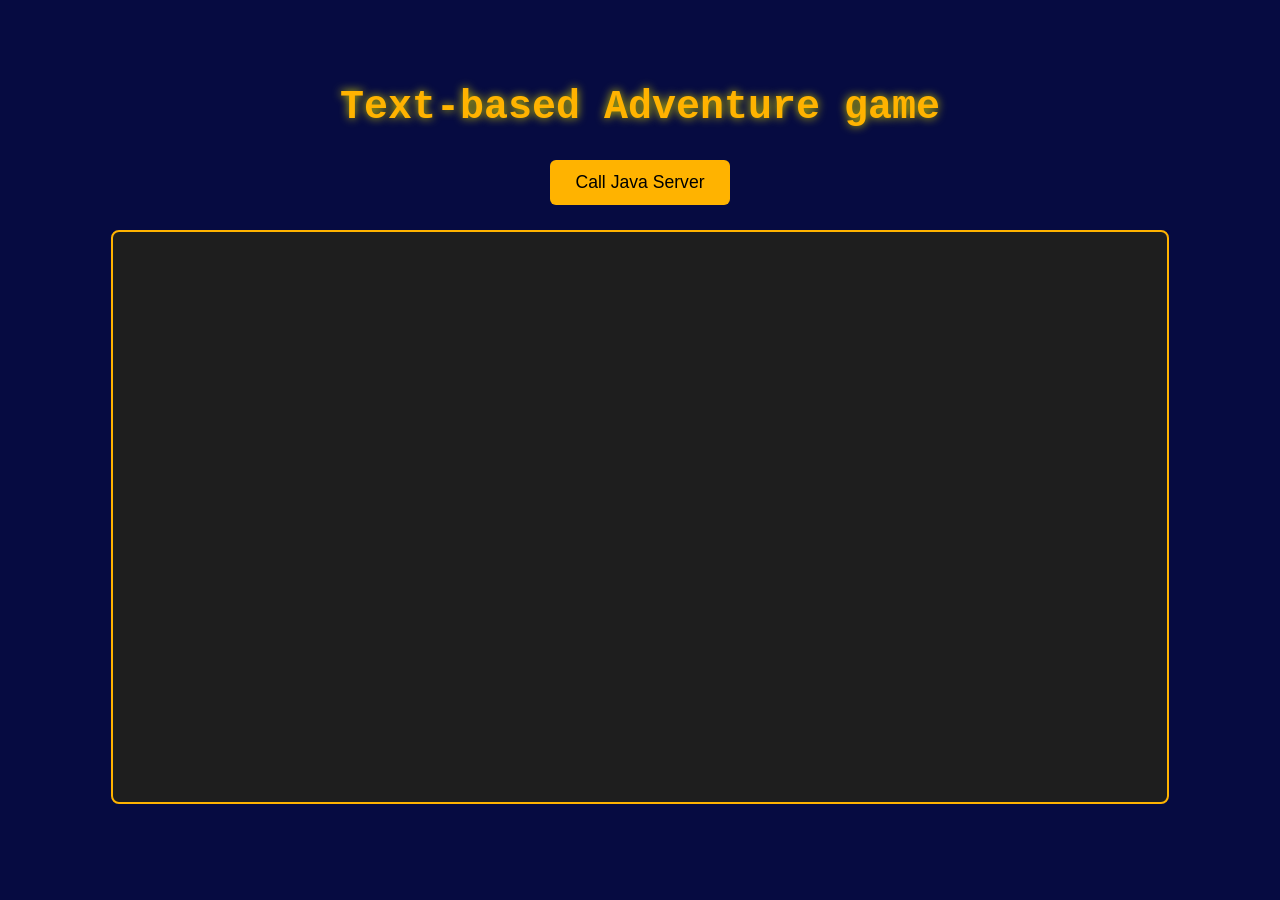
==== public/index.html @ ca285ab5 "Finally working Java Sync code" ====
<!DOCTYPE html>
<html>
<head>
  <meta charset="UTF-8">
  <title>Java + HTML Demo</title>
  <link rel="stylesheet" href="css/styles.css">
</head>
<body>

<h1>Text-based Adventure game</h1>

<button onclick="callJava()">Call Java Server</button>
<div id="output"></div>

<script>
function callJava() {
  fetch("/hello")
    .then(r => r.json())
    .then(data => {
      document.getElementById("output").innerText = data.message;
    });
}
</script>

</body>
</html>
---- public/css/styles.css ----
﻿:root {
  --bg: #060b41;
  --primary: #ffb300;
  --secondary: #ccc900;
  --complimentary: #00d4ff;
  --text: #e6e6e6;
  --text-bright: #ffffff;
  --box-color: #1e1e1e;
}

body {
  background-color: var(--bg);
  color: var(--text);
  font-family: "Consolas", "Courier New", monospace;
  text-align: center;
  padding-top: 50px;
}

h1 {
  font-size: 2.5rem;
  margin-bottom: 30px;
  color: var(--primary);
  text-shadow: 0 0 10px var(--secondary);
}

button {
  background-color: var(--primary);
  border: none;
  padding: 12px 25px;
  font-size: 1.1rem;
  border-radius: 6px;
  cursor: pointer;
  color: #000;
  transition: 0.2s ease;
}

button:hover {
  background-color: var(--secondary);
  transform: scale(1.05);
}

#output {
  margin: 25px auto 0 auto;
  width: 80vw;
  height: 60vh;
  background-color: #1e1e1e;
  border: 2px solid var(--primary);
  border-radius: 8px;
  padding: 15px;
  overflow-y: auto;
  color: var(--text-bright);
  font-family: "Consolas", "Courier New", monospace;
  position: relative; /* REQUIRED */
}

/* Header bar */
#output::before {
  content: "";
  position: absolute;
  top: -32px;
  left: 0;
  width: 100%;
  height: 30px;
  background-color: #2d2d2d;
  border-top-left-radius: 8px;
  border-top-right-radius: 8px;
  border: 2px solid var(--primary);
  border-bottom: none;
}

/* Window dots */
#output::after {
  content: "";
  position: absolute;
  top: -22px;
  left: 15px;
  width: 40px;
  height: 12px;
  background:
    radial-gradient(circle, #ff5f56 60%, transparent 61%) 0 0,
    radial-gradient(circle, #ffbd2e 60%, transparent 61%) 14px 0,
    radial-gradient(circle, #27c93f 60%, transparent 61%) 28px 0;
  background-size: 12px 12px;
  background-repeat: no-repeat;
}

#output::before,
#output::after {
  z-index: 10;
}

#output {
  position: relative;
  display: block;
  z-index: 1;
}
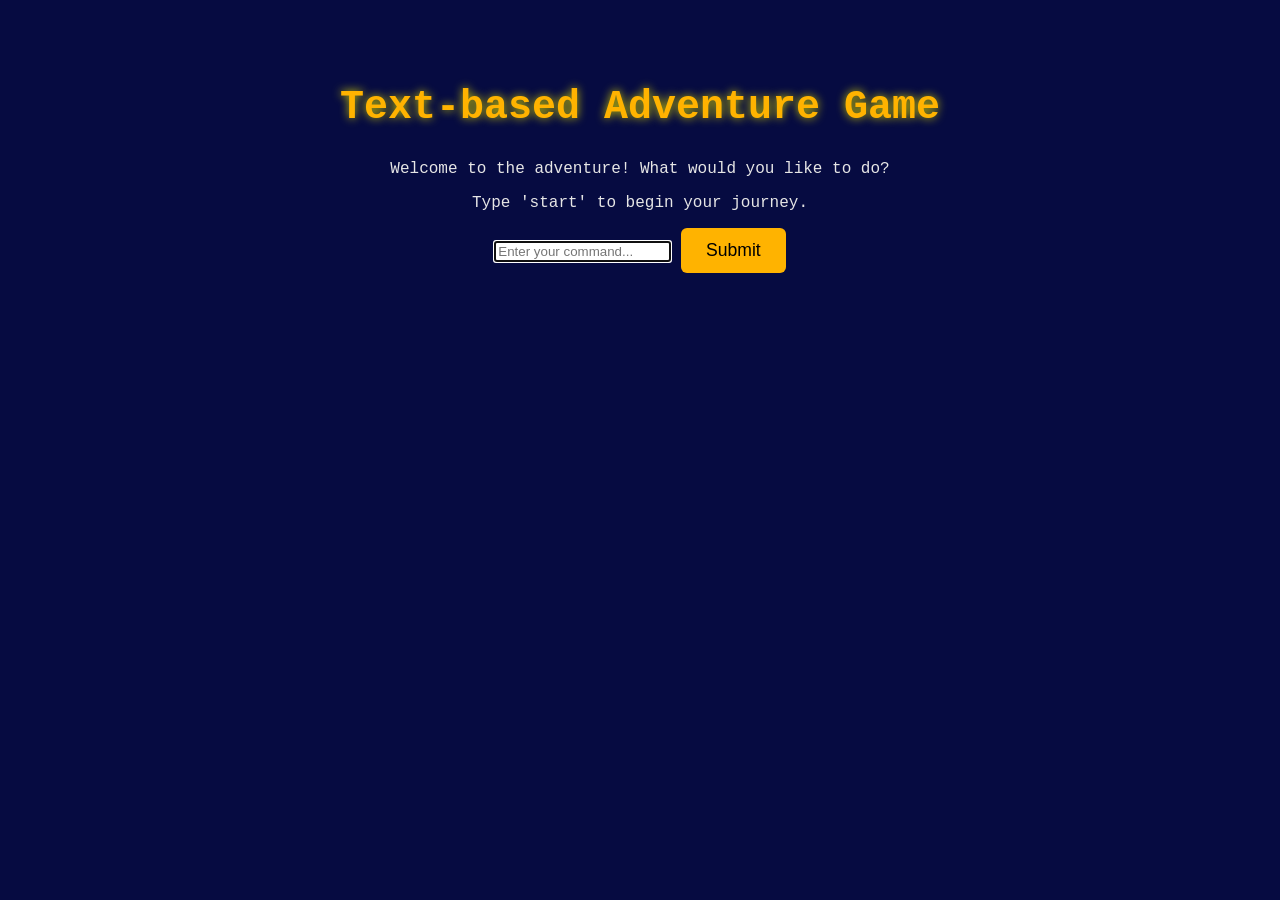
==== commit 475de080: "Game is finally fully and completely ready to code. The game currently has a sample class inside of " ====
--- a/public/index.html
+++ b/public/index.html
@@ -2,24 +2,64 @@
 <html>
 <head>
   <meta charset="UTF-8">
-  <title>Java + HTML Demo</title>
+  <title>Text-based Adventure Game</title>
   <link rel="stylesheet" href="css/styles.css">
 </head>
 <body>
 
-<h1>Text-based Adventure game</h1>
+<h1>Text-based Adventure Game</h1>
 
-<button onclick="callJava()">Call Java Server</button>
-<div id="output"></div>
+<div id="game-output">
+  <p>Welcome to the adventure! What would you like to do?</p>
+  <p>Type 'start' to begin your journey.</p>
+</div>
+
+<div id="input-area">
+  <input type="text" id="user-input" placeholder="Enter your command..." autofocus>
+  <button onclick="sendInput()">Submit</button>
+</div>
+
+<div id="loading" style="display: none;">Processing...</div>
 
 <script>
-function callJava() {
-  fetch("/hello")
-    .then(r => r.json())
-    .then(data => {
-      document.getElementById("output").innerText = data.message;
-    });
+let gameStarted = false;
+
+function sendInput() {
+  const input = document.getElementById('user-input').value.trim();
+  if (!input) return;
+
+  document.getElementById('loading').style.display = 'block';
+  document.getElementById('user-input').disabled = true;
+
+  fetch('/game', {
+    method: 'POST',
+    headers: {
+      'Content-Type': 'application/json',
+    },
+    body: JSON.stringify({ input: input })
+  })
+  .then(r => r.json())
+  .then(data => {
+    document.getElementById('game-output').innerHTML = data.response.replace(/\n/g, '<br>');
+    document.getElementById('user-input').value = '';
+    document.getElementById('user-input').focus();
+  })
+  .catch(error => {
+    document.getElementById('game-output').innerHTML = 'Error: ' + error.message;
+  })
+  .finally(() => {
+    document.getElementById('loading').style.display = 'none';
+    document.getElementById('user-input').disabled = false;
+  });
 }
+
+function handleKeyPress(event) {
+  if (event.key === 'Enter') {
+    sendInput();
+  }
+}
+
+document.getElementById('user-input').addEventListener('keypress', handleKeyPress);
 </script>
 
 </body>
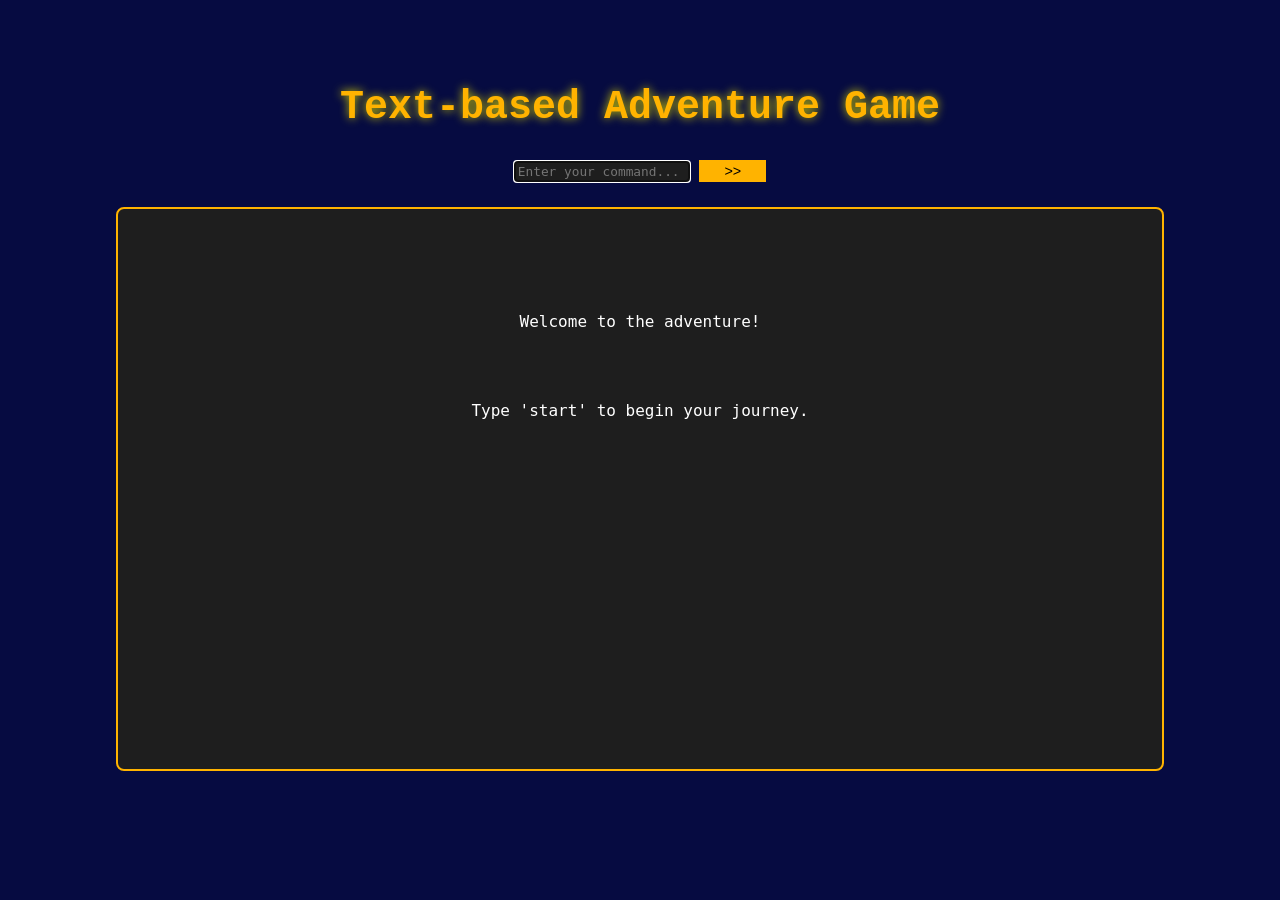
==== commit 22226b37: "Updated styles" ====
--- a/public/index.html
+++ b/public/index.html
@@ -9,15 +9,18 @@
 
 <h1>Text-based Adventure Game</h1>
 
-<div id="game-output">
-  <p>Welcome to the adventure! What would you like to do?</p>
-  <p>Type 'start' to begin your journey.</p>
+<div id="input-area">
+  <input type="text" id="user-input" placeholder="Enter your command..." autofocus>
+  <button onclick="sendInput()">>></button>
 </div>
 
-<div id="input-area">
-  <input type="text" id="user-input" placeholder="Enter your command..." autofocus>
-  <button onclick="sendInput()">Submit</button>
+<div id="output">
+  <div id="game-output">
+  <p>Welcome to the adventure!</p>
+  <p>Type 'start' to begin your journey.</p>
+  </div>
 </div>
+
 
 <div id="loading" style="display: none;">Processing...</div>
 
--- a/public/css/styles.css
+++ b/public/css/styles.css
@@ -16,6 +16,10 @@
   padding-top: 50px;
 }
 
+p {
+  text-align: center;
+}
+
 h1 {
   font-size: 2.5rem;
   margin-bottom: 30px;
@@ -23,12 +27,20 @@
   text-shadow: 0 0 10px var(--secondary);
 }
 
+input {
+  font-family: 'Cascadia Code', monospace;
+  background-color: var(--box-color);
+  color: var(--text);
+  border: 2px solid var(--primary);
+  font-size: 0.8rem;
+}
+
 button {
   background-color: var(--primary);
   border: none;
-  padding: 12px 25px;
-  font-size: 1.1rem;
-  border-radius: 6px;
+  padding: 3px 25px;
+  font-size: 0.9rem;
+  border-radius: 0;
   cursor: pointer;
   color: #000;
   transition: 0.2s ease;
@@ -40,17 +52,20 @@
 }
 
 #output {
+  text-align: left;
+  font-family: 'Cascadia Code', monospace;
   margin: 25px auto 0 auto;
   width: 80vw;
   height: 60vh;
   background-color: #1e1e1e;
   border: 2px solid var(--primary);
   border-radius: 8px;
-  padding: 15px;
+  padding: 10px;
   overflow-y: auto;
   color: var(--text-bright);
-  font-family: "Consolas", "Courier New", monospace;
   position: relative; /* REQUIRED */
+  line-height: 1.2;
+  white-space: pre-wrap;
 }
 
 /* Header bar */
@@ -88,9 +103,3 @@
 #output::after {
   z-index: 10;
 }
-
-#output {
-  position: relative;
-  display: block;
-  z-index: 1;
-}
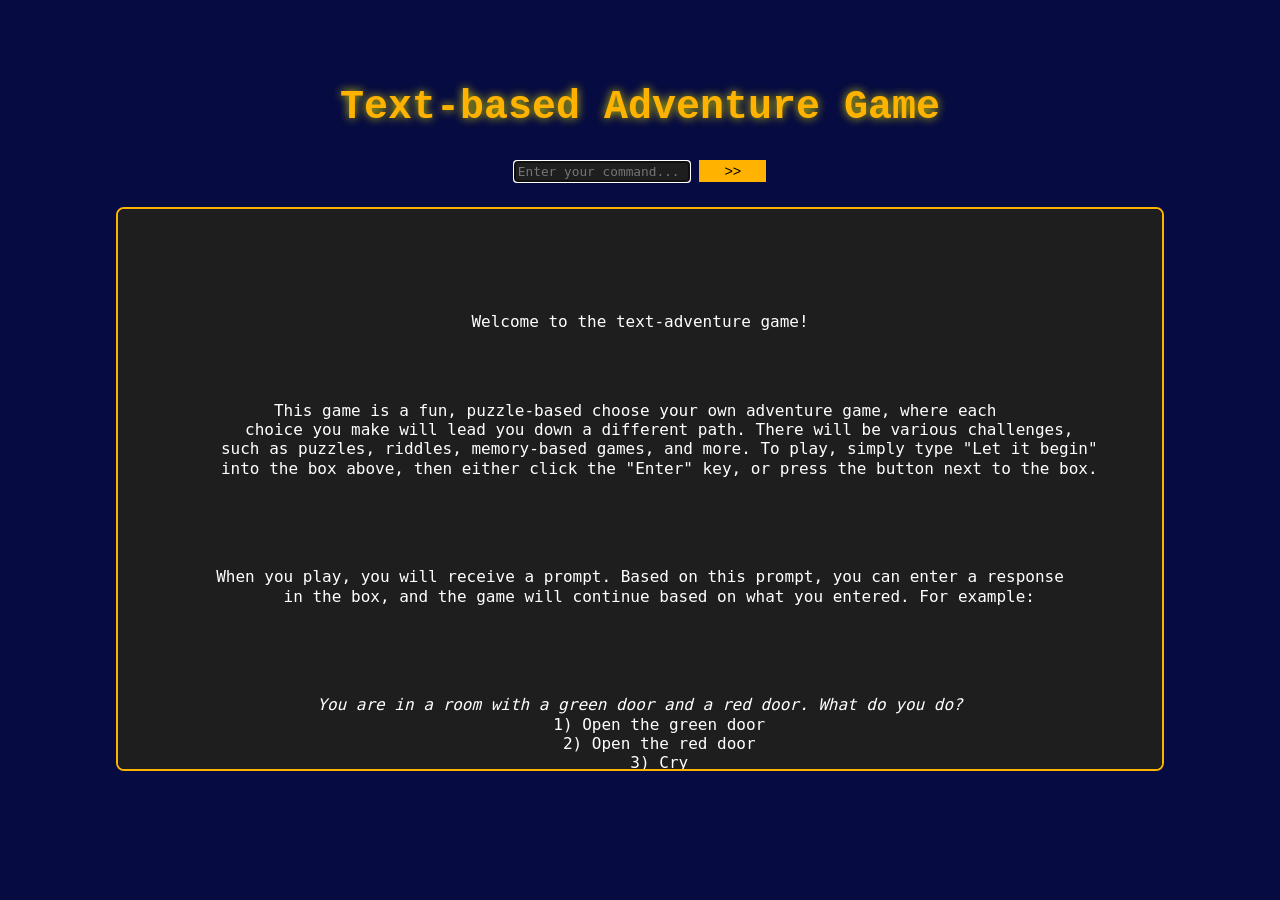
==== commit 85971b69: "Game now ready with all files aside from JDK, because JDK will not be available." ====
--- a/public/index.html
+++ b/public/index.html
@@ -16,8 +16,30 @@
 
 <div id="output">
   <div id="game-output">
-  <p>Welcome to the adventure!</p>
-  <p>Type 'start' to begin your journey.</p>
+  <p>Welcome to the text-adventure game!</p>
+  <p>This game is a fun, puzzle-based choose your own adventure game, where each 
+    choice you make will lead you down a different path. There will be various challenges,
+    such as puzzles, riddles, memory-based games, and more. To play, simply type "Let it begin"
+    into the box above, then either click the "Enter" key, or press the button next to the box.
+  </p>
+  <p>When you play, you will receive a prompt. Based on this prompt, you can enter a response
+    in the box, and the game will continue based on what you entered. For example:
+  </p>
+  <p><i>You are in a room with a green door and a red door. What do you do?</i>
+    1) Open the green door
+    2) Open the red door
+    3) Cry
+    4) Check your inventory - this action is always available.
+  </p>
+  <p>You could then enter "1" in the box, which would have the program continue with you going
+    through the green door. You can <i>Always</i> enter "Inventory" to check your inventory, 
+    "Help", which will take you back to this page, or "Hard-Reset", which will reset the game.
+    Don't do that.
+  </p>
+  <p>Now, keep your hands, feet, reproductive organs, and ticket to the afterlife in the vehicle
+    at all times, and enjoy the game!
+  </p>
+  <p>-- type "Let it begin" above --</p>
   </div>
 </div>
 
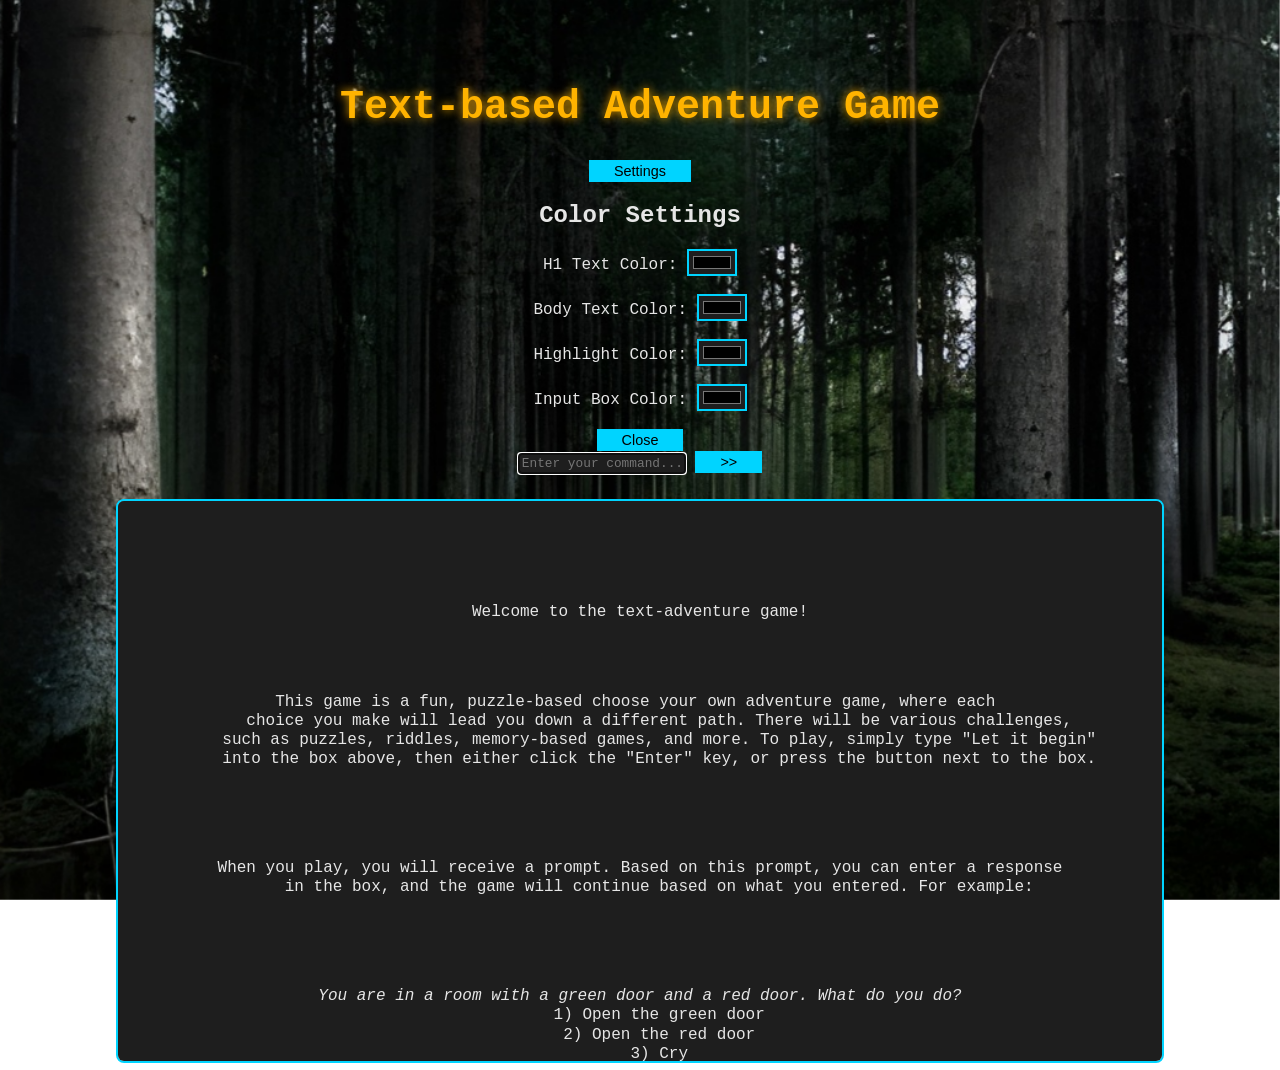
==== commit 648bbd2a: "Added Backgrounds, fixed styling, added a "settings" menu, and synced with other changes." ====
--- a/public/index.html
+++ b/public/index.html
@@ -6,8 +6,26 @@
   <link rel="stylesheet" href="css/styles.css">
 </head>
 <body>
+  <div class ="background-section">
+    <img src="images/forest.jpg" alt="Background Image" class="background-image">
+  </div>
 
 <h1>Text-based Adventure Game</h1>
+
+<button id="settings-btn" onclick="toggleSettings()">Settings</button>
+
+<div id="settings-menu" >
+  <h2>Color Settings</h2>
+  <label for="text-color">H1 Text Color:</label>
+  <input type="color" id="text-color"><br><br>
+  <label for="primary">Body Text Color:</label>
+  <input type="color" id="primary"><br><br>
+  <label for="highlight">Highlight Color:</label>
+  <input type="color" id="highlight"><br><br>
+  <label for="input-box">Input Box Color:</label>
+  <input type="color" id="input-box"><br><br>
+  <button onclick="toggleSettings()">Close</button>
+</div>
 
 <div id="input-area">
   <input type="text" id="user-input" placeholder="Enter your command..." autofocus>
@@ -49,6 +67,36 @@
 <script>
 let gameStarted = false;
 
+function toggleSettings() {
+  const menu = document.getElementById('settings-menu');
+  if (menu.style.display === 'none') {
+    loadColors();
+    menu.style.display = 'block';
+  } else {
+    menu.style.display = 'none';
+  }
+}
+
+function loadColors() {
+  const root = document.documentElement;
+  document.getElementById('text-color').value = getComputedStyle(root).getPropertyValue('--text-color').trim();
+  document.getElementById('primary').value = getComputedStyle(root).getPropertyValue('--primary').trim();
+  document.getElementById('highlight').value = getComputedStyle(root).getPropertyValue('--highlight').trim();
+  document.getElementById('input-box').value = getComputedStyle(root).getPropertyValue('--input-box').trim();
+}
+
+function updateColor(varName, value) {
+  document.documentElement.style.setProperty(varName, value);
+}
+
+// Add event listeners
+document.addEventListener('DOMContentLoaded', () => {
+  document.getElementById('text-color').addEventListener('input', (e) => updateColor('--text-color', e.target.value));
+  document.getElementById('primary').addEventListener('input', (e) => updateColor('--primary', e.target.value));
+  document.getElementById('highlight').addEventListener('input', (e) => updateColor('--highlight', e.target.value));
+  document.getElementById('input-box').addEventListener('input', (e) => updateColor('--input-box', e.target.value));
+});
+
 function sendInput() {
   const input = document.getElementById('user-input').value.trim();
   if (!input) return;
@@ -67,7 +115,6 @@
   .then(data => {
     document.getElementById('game-output').innerHTML = data.response.replace(/\n/g, '<br>');
     document.getElementById('user-input').value = '';
-    document.getElementById('user-input').focus();
   })
   .catch(error => {
     document.getElementById('game-output').innerHTML = 'Error: ' + error.message;
@@ -75,16 +122,18 @@
   .finally(() => {
     document.getElementById('loading').style.display = 'none';
     document.getElementById('user-input').disabled = false;
+    document.getElementById('user-input').focus();
   });
 }
 
 function handleKeyPress(event) {
   if (event.key === 'Enter') {
+    event.preventDefault();
     sendInput();
   }
 }
 
-document.getElementById('user-input').addEventListener('keypress', handleKeyPress);
+document.getElementById('user-input').addEventListener('keydown', handleKeyPress);
 </script>
 
 </body>
--- a/public/css/styles.css
+++ b/public/css/styles.css
@@ -1,19 +1,43 @@
 ﻿:root {
-  --bg: #060b41;
-  --primary: #ffb300;
-  --secondary: #ccc900;
-  --complimentary: #00d4ff;
+  --text-color: rgb(255,179,0);
+  --text-shadow: 0 0 10px var(--text-color);
+  --text-shadow: 0 0 10px color-mix(in srgb, var(--text-color), rgb(0, 0, 0) 10%);
+  --primary: #7a7466;
+  --highlight: #00d4ff;
+  --input-box: #1e1e1e;
   --text: #e6e6e6;
-  --text-bright: #ffffff;
-  --box-color: #1e1e1e;
+}
+
+.background-image {
+  position: fixed;
+  top: 0;
+  left: 0;
+  width: 100%;
+  height: 100%;
+  object-fit: cover;
+  z-index: -1;
 }
 
 body {
-  background-color: var(--bg);
   color: var(--text);
   font-family: "Consolas", "Courier New", monospace;
   text-align: center;
   padding-top: 50px;
+}
+
+/*style="display: none; position: fixed; top: 50%; left: 50%; transform: translate(-50%, -50%); background: var(--input-box); border: 2px solid var(--highlight); padding: 20px; z-index: 1000;*/
+/*TODO*/
+
+.settings-menu {
+  position: fixed;
+  top: 20%;
+  right: 20%;
+  transform: translate(-50%, -50%);
+  background-color: var(--highlight);
+  border-radius: 8px;
+  padding: 10px 20px;
+  display: none;
+  z-index: 20;
 }
 
 p {
@@ -23,20 +47,20 @@
 h1 {
   font-size: 2.5rem;
   margin-bottom: 30px;
-  color: var(--primary);
-  text-shadow: 0 0 10px var(--secondary);
+  color: var(--text-color);
+  text-shadow: var(--text-shadow);
 }
 
 input {
   font-family: 'Cascadia Code', monospace;
-  background-color: var(--box-color);
+  background-color: var(--input-box);
   color: var(--text);
-  border: 2px solid var(--primary);
+  border: 2px solid var(--highlight);
   font-size: 0.8rem;
 }
 
 button {
-  background-color: var(--primary);
+  background-color: var(--highlight);
   border: none;
   padding: 3px 25px;
   font-size: 0.9rem;
@@ -47,7 +71,7 @@
 }
 
 button:hover {
-  background-color: var(--secondary);
+  background-color: hsl(from var(--highlight) h s calc(1 - 10%));
   transform: scale(1.05);
 }
 
@@ -58,48 +82,12 @@
   width: 80vw;
   height: 60vh;
   background-color: #1e1e1e;
-  border: 2px solid var(--primary);
+  border: 2px solid var(--highlight);
   border-radius: 8px;
   padding: 10px;
   overflow-y: auto;
-  color: var(--text-bright);
+  color: var(--text);
   position: relative; /* REQUIRED */
   line-height: 1.2;
   white-space: pre-wrap;
 }
-
-/* Header bar */
-#output::before {
-  content: "";
-  position: absolute;
-  top: -32px;
-  left: 0;
-  width: 100%;
-  height: 30px;
-  background-color: #2d2d2d;
-  border-top-left-radius: 8px;
-  border-top-right-radius: 8px;
-  border: 2px solid var(--primary);
-  border-bottom: none;
-}
-
-/* Window dots */
-#output::after {
-  content: "";
-  position: absolute;
-  top: -22px;
-  left: 15px;
-  width: 40px;
-  height: 12px;
-  background:
-    radial-gradient(circle, #ff5f56 60%, transparent 61%) 0 0,
-    radial-gradient(circle, #ffbd2e 60%, transparent 61%) 14px 0,
-    radial-gradient(circle, #27c93f 60%, transparent 61%) 28px 0;
-  background-size: 12px 12px;
-  background-repeat: no-repeat;
-}
-
-#output::before,
-#output::after {
-  z-index: 10;
-}
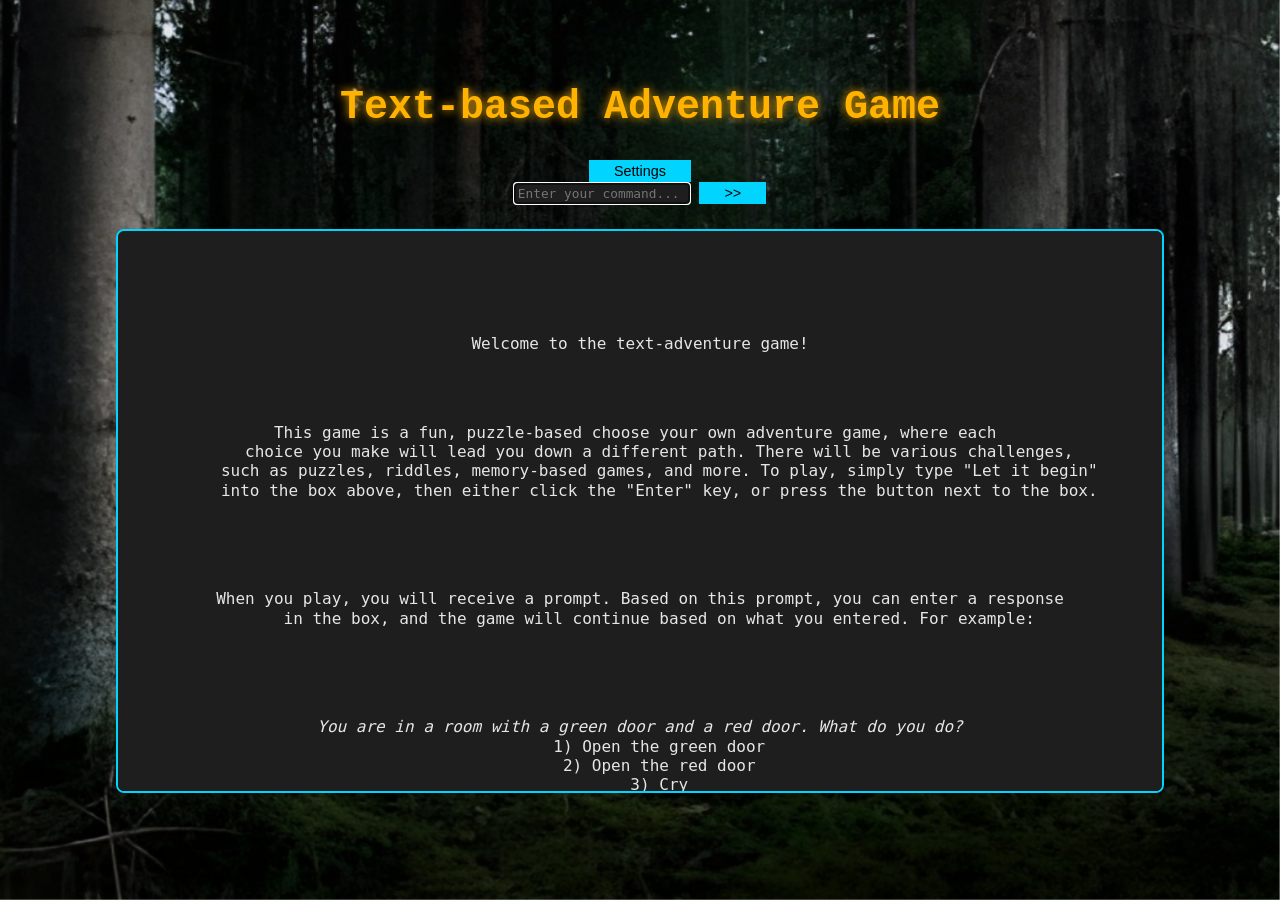
==== commit 16a7689b: "Updated postDemo, finished forest section mostly" ====
--- a/public/index.html
+++ b/public/index.html
@@ -14,7 +14,7 @@
 
 <button id="settings-btn" onclick="toggleSettings()">Settings</button>
 
-<div id="settings-menu" >
+<div id="settings-menu" style="display: none;" >
   <h2>Color Settings</h2>
   <label for="text-color">H1 Text Color:</label>
   <input type="color" id="text-color"><br><br>
--- a/public/css/styles.css
+++ b/public/css/styles.css
@@ -24,9 +24,6 @@
   text-align: center;
   padding-top: 50px;
 }
-
-/*style="display: none; position: fixed; top: 50%; left: 50%; transform: translate(-50%, -50%); background: var(--input-box); border: 2px solid var(--highlight); padding: 20px; z-index: 1000;*/
-/*TODO*/
 
 .settings-menu {
   position: fixed;
